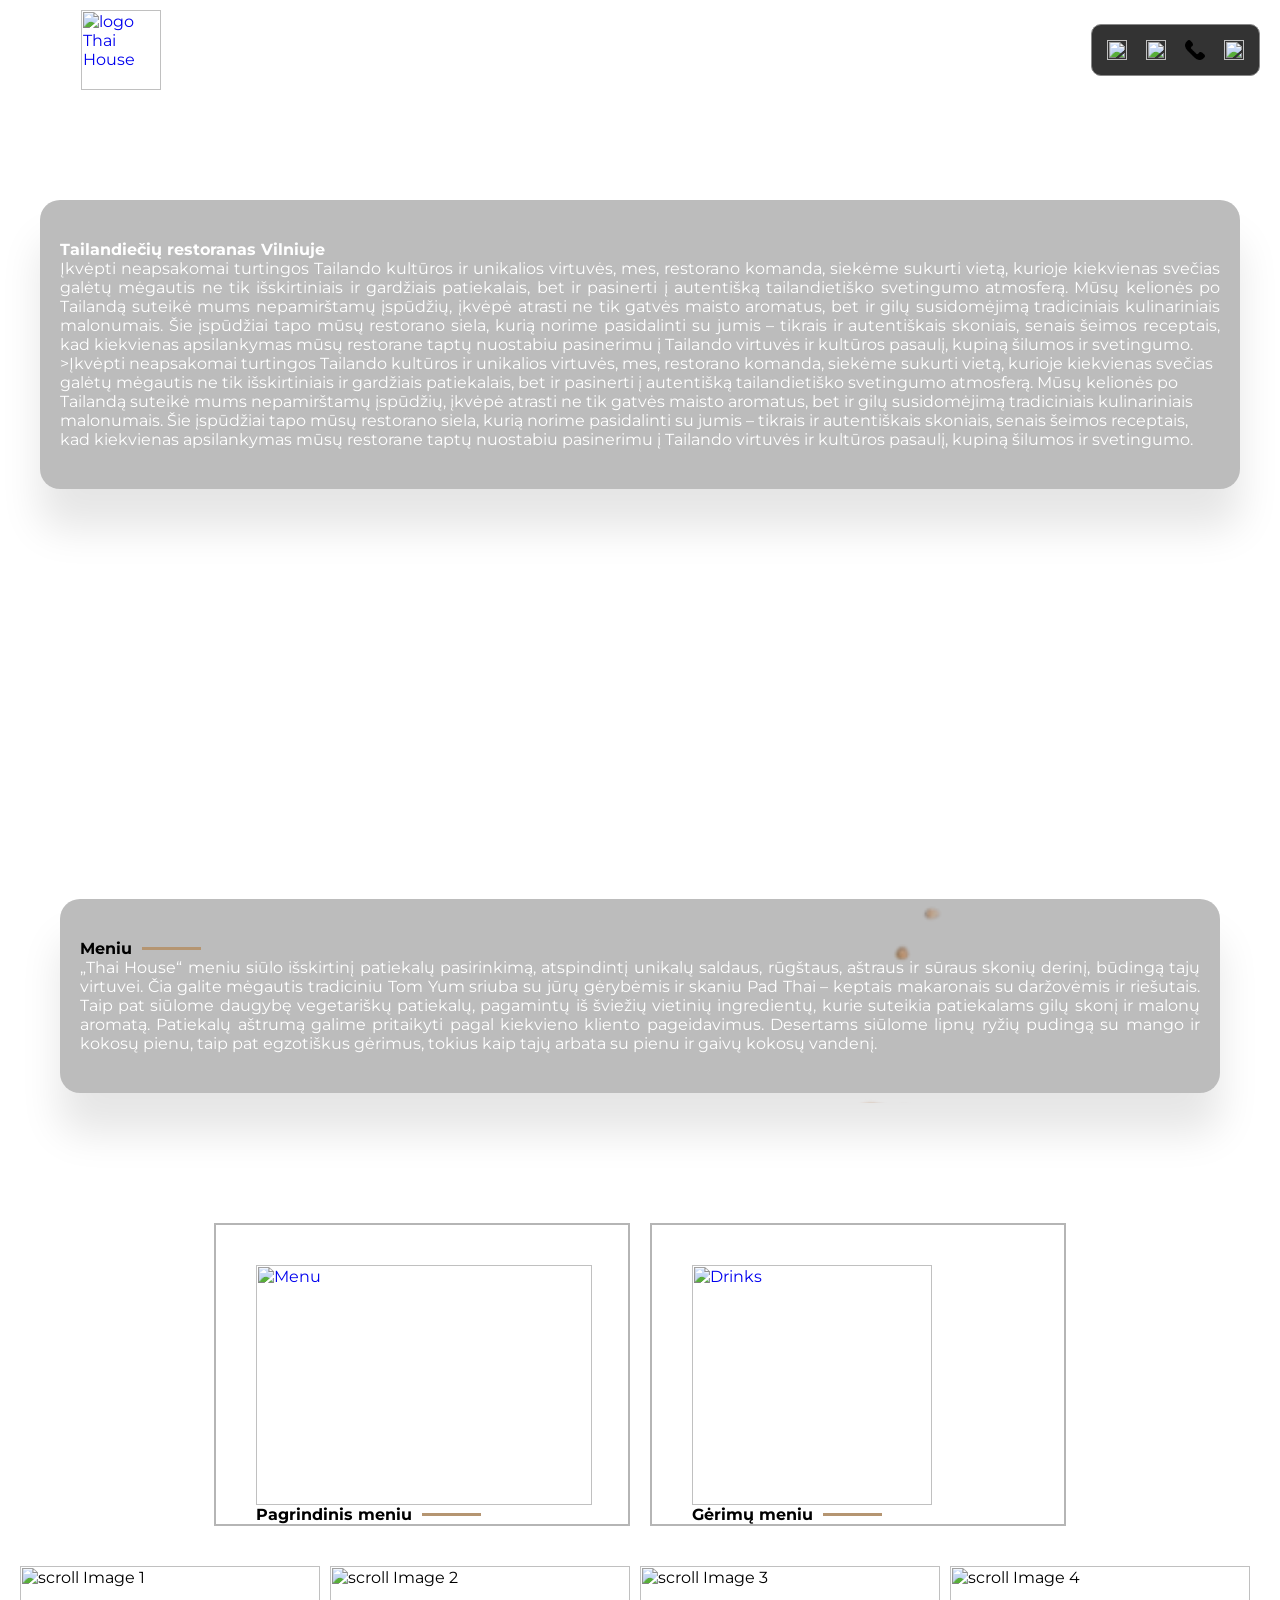
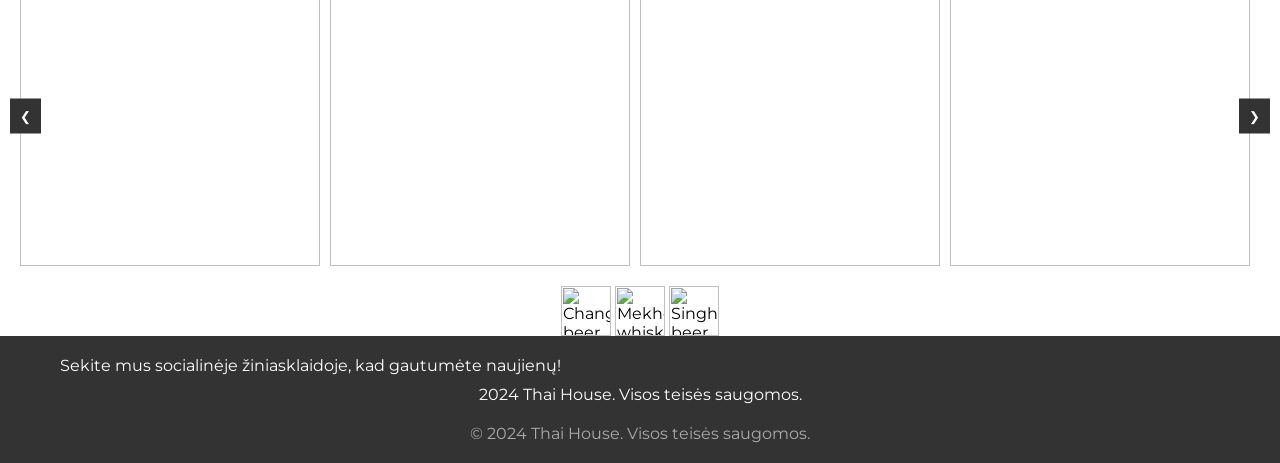
==== index.html @ 89f04e81 "Add files via upload" ====
<head>
	<meta charset="UTF-8">
	<meta name="viewport" content="width=device-width, initial-scale=1.0">
	<link href="https://fonts.googleapis.com/css?family=Montserrat:100,200,300,400,500,600,700,800,900&display=swap" rel="stylesheet" />
	<meta name="description" content="Thai House - Restoranas tailandietiško maisto Vilniuje">
	<link rel="icon" href="img/logo.png" type="image/x-icon">
	<title>Thai House - Tailandietiška virtuvė Vilniuje</title>
	<link rel="stylesheet" href="style.css/style.css">
</head>
<body>
	<div class="container">
		 <header class="header">
			<div class="backcontainer">
			  <div class="header-container">
					<nav class="menu">
						<div class="language-switcher">
							<select id="language" onchange="changeLanguage(this.value)">
							  <option value="lt">LT</option>
							  <option value="en">EN</option>
							  <option value="ua">UA</option>
							</select>
						 </div>
						 <a href="index.html" class="logo">
							  <img src="img/logo.png" alt="logo Thai House" width="80" height="80">
						 </a>
						 <div class="burger" id="burger">
							  <div class="line"></div>
							  <div class="line"></div>
							  <div class="line"></div>
						 </div>



						 <div class="modal" id="contact-modal">
							  <div class="modal-content">
									<span class="close-button">&times;</span>
									<img src="img/logo.png" alt="Logo" class="modal-logo" width="100" height="100">
									<h3 data-i18n="contact-information" id="contact-information">Kontaktinė informacija</h3>
									<a href="tel:068349830" class="image-link-tel" aria-label="Number Thai House">
										 <img src="img/tel.png" alt="tel" width="20" height="20">068349830
									</a>
									<p>Email: <a href="mailto:info@thaihouse.lt">info@thaihouse.lt</a></p>
									<p data-i18n="Address-Vilnius"> Adresas Vilnius
										 <a href="https://www.google.com/maps?q=Naugarduko+g.+12,+Vilnius,+03225+Vilniaus+m.+sav." target="_blank">
											  Naugarduko g. 12, Vilnius, 03225 Vilniaus m. sav.
										 </a>
									</p>

						
									 
									<!-- <p>Adresas Kaunas:
										 <a href="https://www.google.com/maps?q=Pramon%C4%97s+pr.+16a,+LT-51186,+Kaunas" target="_blank">
											  Pramonės pr. 16a, LT-51186, Kaunas
										 </a>
									</p> -->
							  </div>
						 </div>
						 <div class="modal" id="hours-modal">
							  <div class="modal-content">
									<span class="close-button">&times;</span>
									<img src="img/logo.png" alt="Logo" class="modal-logo" width="100" height="100">
									<h3 data-i18n="working-hours">Darbo Valandos</h3>
									<table class="table">
										 <tr>
											  <th data-i18n="day">Diena</th>
											  <th data-i18n="working-hours">Darbo laikas</th>
										 </tr>
										 <tr>
											  <td data-i18n="monday">Pirmadienis</td>
											  <td data-i18n="closed">Uždaryta</td>
										 </tr>
										 <tr>
											  <td data-i18n="tuesday">Antradienis</td>
											  <td>11:00 – 22:00</td>
										 </tr>
										 <tr>
											  <td data-i18n="wednesday">Trečiadienis</td>
											  <td>11:00 – 22:00</td>
										 </tr>
										 <tr>
											  <td data-i18n="thursday">Ketvirtadienis</td>
											  <td>11:00 – 22:00</td>
										 </tr>
										 <tr>
											  <td data-i18n="friday">Penktadienis</td>
											  <td>11:00 – 23:00</td>
										 </tr>
										 <tr>
											  <td data-i18n="saturday">Šeštadienis</td>
											  <td>12:00 – 23:00</td>
										 </tr>
										 <tr> 
											  <td data-i18n="sunday">Sekmadienis</td>
											  <td>12:00 – 22:00</td>
										 </tr>
									</table>
							  </div>
						 </div>
						 
						 <ul class="menu-list" id="menu-list">
							<li class="menu-item">
								 <a href="#section1" id="menu" class="menu-link" data-i18n="menu-tr" aria-haspopup="false">Meniu</a>
							</li>
							<li class="menu-item">
								 <a href="https://wolt.com/lt/ltu/vilnius/restaurant/thai-house-naugarduko-g?srsltid=AfmBOoqIF9NFs0poB563ukx4mNWUPhQnRxaYkJNheM5_4zNECgmeVlAz" class="menu-link" target="_blank" rel="noopener noreferrer" data-i18n="delivery" >Pristatymas</a>
							</li>
							<li class="menu-item">
								 <a href="javascript:void(0)" data-i18n="reserve-table" class="menu-link">Rezervuoti staliuką</a>
							</li>
							<li class="menu-item">
								 <a href="#" id="working-hours-link" data-i18n="working-hours" class="menu-link">Darbo valandos</a>
							</li>
							<li class="menu-item">
								 <a href="#" id="contacts-link" data-i18n="contacts" class="menu-link">Kontaktai</a>
							</li>
					  </ul>
					  
<!-- Modalinis langas -->
<div id="myModal" class="modal">
	<div class="modal-content">
		 <span class="close">&times;</span>
		 <h2 data-i18n="contact-us">Palikite savo duomenis, mes jums paskambinsime</h2>

		 <form id="orderForm">
			  <input type="hidden" name="access_key" value="1c6eaf83-059e-42bc-b080-46480c88fcb2">

			  <div class="input-container">
					<label class="label-modal" data-i18n="name" for="fullName">Vardas:</label>
					<div class="image-container">
						 <img class="modal-img" src="img/modal/Vectorman.png" alt="man">
					</div>
					<input type="text" id="fullName" name="fullName" required>
			  </div>

			  <div class="input-container">
					<label class="label-modal" data-i18n="phone" for="phone">Telefonas:</label>
					<div class="image-container">
						 <img class="modal-img" src="img/modal/Vectorph.png" alt="phone">
					</div>
					<input type="tel" id="phone" name="phone" required>
			  </div>

			  <div class="input-container">
					<label class="label-modal" data-i18n="email" for="email">El. paštas:</label>
					<div class="image-container">
						 <img class="modal-img" src="img/modal/Vectoremail.png" alt="email">
					</div>
					<input type="email" id="email" name="email">
			  </div>

			  <div class="input-container input-container-coment">
					<label class="label-modal" data-i18n="your-coment" for="comment">Komentaras:</label>
					<textarea id="comment" name="comment" rows="4" placeholder="Įveskite tekstą"></textarea>
			  </div>

			  <label class="checkbox-label">
					<input data-i18n="Newsletter" type="checkbox" id="agreement" name="agreement" required>
					Sutinku su naujienlaiškio sąlygomis
			  </label>

			  <button class="category-button category-button-modal" data-i18n="submit" type="submit">Pateikti</button>
		 </form>

		 <div data-i18n="submitDone" id="successMessage">Pateikta!</div>
		 <p id="responseMessage"></p>
	</div>
</div>

					  
						 <div class="bar">
							  <a href="https://www.google.com/maps/place/THAI+HOUSE+Vilnius/@54.6770219,25.2739765,17z/data=!3m1!4b1!4m6!3m5!1s0x46e7196283d1f5af:0xc9c9062450026c8f!8m2!3d54.6770219!4d25.2765514!16s%2Fg%2F11fl5nqrv7?entry=ttu&g_ep=EgoyMDI0MTAyMi4wIKXMDSoASAFQAw%3D%3D" class="image-link-geo" aria-label="Mūsų geografinė vieta">
									<img src="img/geo.png" alt="geo" width="20" height="20">
							  </a>
							  <a href="https://www.instagram.com/thaihouse.lt/" class="image-link-instagram" aria-label="Instagram Thai House" target="_blank" rel="noopener noreferrer">
									<img src="img/insta.png" alt="Instagram" width="20" height="20">
							  </a>
							  <a href="tel:068349830" class="image-link-tel" aria-label="Number Thai House">
									<img src="img/tel.png" alt="tel" width="20" height="20">
							  </a>
							  <a href="https://www.facebook.com/ThaiHouse.lt/" class="image-link-facebook" aria-label="facebook Thai House" target="_blank" rel="noopener noreferrer">
									<img src="img/facebook.png" alt="facebook" width="20" height="20">
							  </a>
						 </div>
			  </div>
		 </header>
		 <main>
			  <section class="about">
					<h2 id="about-title" data-i18n="about-title">Tailandiečių restoranas Vilniuje</h2>
					<p id="about-description" data-i18n="about-description"></p> >Įkvėpti neapsakomai turtingos Tailando kultūros ir unikalios virtuvės, mes, restorano komanda, siekėme sukurti vietą, kurioje kiekvienas svečias galėtų mėgautis ne tik išskirtiniais ir gardžiais patiekalais, bet ir pasinerti į autentišką tailandietiško svetingumo atmosferą. Mūsų kelionės po Tailandą suteikė mums nepamirštamų įspūdžių, įkvėpė atrasti ne tik gatvės maisto aromatus, bet ir gilų susidomėjimą tradiciniais kulinariniais malonumais. Šie įspūdžiai tapo mūsų restorano siela, kurią norime pasidalinti su jumis – tikrais ir autentiškais skoniais, senais šeimos receptais, kad kiekvienas apsilankymas mūsų restorane taptų nuostabiu pasinerimu į Tailando virtuvės ir kultūros pasaulį, kupiną šilumos ir svetingumo.
					</p>
			  </section>
			  <section class="about-menu">
					<div class="about menu-th">
						 <div class="menu-header capital">
							  <h2 data-i18n="menu-tr" id="menu">Meniu</h2>
							  <div class="line"></div>
						 </div>
						 <p data-i18n="about-menu-text" id="about-menu-text">„Thai House“ meniu siūlo išskirtinį patiekalų pasirinkimą, atspindintį unikalų saldaus, rūgštaus, aštraus ir sūraus skonių derinį, būdingą tajų virtuvei. Čia galite mėgautis tradiciniu Tom Yum sriuba su jūrų gėrybėmis ir skaniu Pad Thai – keptais makaronais su daržovėmis ir riešutais. Taip pat siūlome daugybę vegetariškų patiekalų, pagamintų iš šviežių vietinių ingredientų, kurie suteikia patiekalams gilų skonį ir malonų aromatą. Patiekalų aštrumą galime pritaikyti pagal kiekvieno kliento pageidavimus. Desertams siūlome lipnų ryžių pudingą su mango ir kokosų pienu, taip pat egzotiškus gėrimus, tokius kaip tajų arbata su pienu ir gaivų kokosų vandenį.
						 </p>
					</div>
			  </section>
			  <section id="section1" class="our-menu">
					<div class="rectangle">
						 <a class="bar-menu" href="bar.html">
							  <img src="img/Menu-img.png" alt="Menu" height="240" width="336">
						 </a>
						 <div class="menu-header second">
							  <h2 data-i18n="main-menu">Pagrindinis meniu</h2>
							  <div class="line"></div>
						 </div>
					</div>
					<div class="rectangle">
						 <a class="bar-kitchen" href="menu.html">
							  <img src="img/drinks.png" alt="Drinks" height="240">
						 </a>
						 <div class="menu-header second">
							  <h2 data-i18n="drinks">Gėrimų meniu</h2>
							  <div class="line"></div>
						 </div>
					</div>
			  </section>
			  <section class="scroll-container" id="scrollContainer">
					<button class="scroll-button scroll-left">&#10094;</button>
					<div class="scroll-content" style="overflow: auto; white-space: nowrap;">
						 <img src="scroll-container/scroll1.jpg" alt="scroll Image 1" width="300" height="300">
						 <img src="scroll-container/scroll2.jpg" alt="scroll Image 2" width="300" height="300">
						 <img src="scroll-container/scroll3.jpg" alt="scroll Image 3" width="300" height="300">
						 <img src="scroll-container/scroll4.jpg" alt="scroll Image 4" width="300" height="300">
						 <img src="scroll-container/scroll5.jpg" alt="scroll Image 5" width="300" height="300">
						 <img src="scroll-container/scroll6.jpg" alt="scroll Image 6" width="300" height="300">
						 <img src="scroll-container/scroll7.jpg" alt="scroll Image 7" width="300" height="300">
						 <img src="scroll-container/scroll8.jpg" alt="scroll Image 8" width="300" height="300">
						 <img src="scroll-container/scroll9.jpg" alt="scroll Image 9" width="300" height="300">
						 <img src="scroll-container/scroll10.jpg" alt="scroll Image 10" width="300" height="300">
					</div>
					<button class="scroll-button scroll-right">&#10095;</button>
			  </section>
			  <div class="drinks-logo">
					<img src="img/chang.jpg" alt="Chang beer logo" width="50">
					<img src="img/mekhong.png" alt="Mekhong whiskey logo" width="50">
					<img src="img/Singha.webp" alt="Singha beer logo" width="50">
			  </div>
		 </main>
		</div>
		 <footer class="footer">
			  <div class="footer-content">
					<p data-i18n="social-media">Sekite mus socialinėje žiniasklaidoje, kad gautumėte naujienų!</p>
					<div class="footer-links">
						 <a href="#" data-i18n="about-us" id="open-modal">Apie mus</a>
						 <div class="modal" id="contact-about">
							  <div class="modal-content">
									<span class="close-button">&times;</span>
									<p data-i18n="vision">
										 Tailandietiško restorano „Thai House“ savininkas svajoja sukurti unikalią erdvę, kurioje svečiai galėtų mėgautis autentiška Tailando atmosfera.
										 <br> Siekiama pasiūlyti autentiškus tailandietiškus patiekalus, pagamintus iš šviežių vietinių ingredientų, kad kiekvienam svečiui būtų suteikta
										 <br> autentiška tajų virtuvės patirtis.
										 <br> Jo idėjos apima:
									</p>
							  </div>
						 </div>
					</div>
			  </div>
			  <div class="footer-bottom" data-i18n="rights">
				&copy; 2024 Thai House. Visos teisės saugomos.
		  </div>
		  
	</div>
	</footer>
	<script src="js/script.js"></script>
	<script src="js/language.js"></script>
	</div>
</body>

</html>
---- style.css/style.css ----
*,
*::before,
*::after {
    padding: 0;
    margin: 0;
    border: 0;
    box-sizing: border-box;
}

a {
    text-decoration: none;
}

ul,
ol,
li {
    list-style: none;
}

img {
    vertical-align: top;
}

h1,
h2,
h3,
h4,
h5,
h6 {
    font-weight: inherit;
    font-size: inherit;
}

html,
body {
    font-family: 'Montserrat';
    height: 100%;
    margin: 0;
    display: flex;
    flex-direction: column;
    background-image: url(../img/back.png);
    background-size: cover;
    background-position: center;
    background-repeat: no-repeat;
    min-height: 100vh;
    width: 100%;
}

.header {
    position: fixed;
    top: 0;
    width: 100%;
    z-index: 10;
    padding: 0;
    margin: 0;
}


.header-container {
    padding: 0;
    margin: 0;
    width: 100%;
    height: 100%;
}
/* ============================================================================================================ */
:root {
	--primary-color: #3498db; /* Основной цвет */
	--secondary-color: #2ecc71; /* Вторичный цвет */
	--color-menu-link: #fff;
	--color-menu-link-hover: #B59571;;
	--font-size: 16px; /* Размер шрифта */
	--font-size-big:28px /* Размер шрифта большой*/
	--padding: 10px; /* Отступ */
}







/* ============================================================================================================ */
.menu {
    position: fixed;
    top: 0;
    width: 100%;
    z-index: 9;
    background-color: transparent;
    display: flex;
    justify-content: space-between;
    align-items: center;
    padding: 10px 20px;
    transition: background-color 0.3s ease;
}

.menu.scrolled {
    background-color: #333333;
}

.language-switcher label {
    margin-right: 5px;
}

.language-switcher select {
    padding: 10px;
    border: 2px solid transparent;
    border-radius: 0;
    background-color: transparent;
    color: var(--color-menu-link);
    font-size: var(--font-size);
    appearance: none;
    outline: none;
    z-index: 7;
}

.language-switcher select:hover {
    background-color: rgba(0, 0, 0, 0.1);
}

.language-switcher select:focus {
    border-color: #007bff;
    box-shadow: 0 0 5px rgba(0, 123, 255, 0.5);
}


.menu-list {
    display: flex;
    justify-content: space-around;
    /* Элементы будут равномерно распределены */
    align-items: center;
    /* Вертикальное выравнивание по центру */
    list-style-type: none;
    padding: 0;
    margin: 0;
    flex-direction: row;
    /* Горизонтальное расположение */
}



.menu-item {
    margin: 0 15px;
    /* Отступы между элементами */
    padding: 10px;
}

.menu-link {
    color: var(--color-menu-link);
    text-decoration: none;
    padding: 10px 15px;
    display: block;
    background-color: transparent;
}

.menu-link:hover {
    color: var(--color-menu-link-hover);
}

.burger {
    display: none;
    flex-direction: column;
    cursor: pointer;
    z-index: 7;
}

.burger .line {
    height: 3px;
    width: 25px;
    background-color: var(--color-menu-link);
    margin: 4px 0;
}

.image-link-geo img,
.image-link-instagram img,
.image-link-tel img,
.logo img {
    transition: 0.3s ease;
}

.image-link-geo:hover img {
    content: url(../img/geo2.png);
}

.image-link-instagram:hover img {
    content: url(../img/insta2.png);
}

.image-link-tel:hover img {
    content: url(../img/tel2.png);
}

.image-link-facebook:hover img {
    content: url(../img/facebook2.png);
}

.logo:hover img {
    content: url(../img/logo2.png);
}
/* Основные стили для модального окна */
.modal {
	display: none; /* Скрыто по умолчанию */
	position: fixed;
	z-index: 9;
	left: 0;
	top: 0;
	width: 100%;
	height: 100%;
	overflow: auto;
	background-color: rgba(0, 0, 0, 0.4); /* Полупрозрачный фон */
	transition: opacity 0.3s ease;
}

/* Логотип (если есть) */
.modal-logo {
	display: block;
	margin: 0 auto;
	max-width: 100%;
	height: auto;
	margin-bottom: 15px;
}

/* Контейнер модального окна */
.modal-content {
	display: flex;
	flex-direction: column;
	align-items: center;
	justify-content: center;
	text-align: center;
	color: #fff; /* Белый цвет текста */
	background-color: #333; /* Темный фон */
	margin: 15% auto;
	padding: 20px;
	border: 1px solid #888;
	width: 80%;
	max-width: 500px;
	box-shadow: 0 5px 15px rgba(0, 0, 0, 0.3);
	animation: slide-in 0.5s ease;
	position: relative;
}

/* Заголовок в модальном окне */
.modal-content h2 {
	color: #e3e3e3; /* Светлый цвет заголовка */
	font-size: 22px;
	text-align: center;
	margin: 15px 0;
}

/* Кнопка закрытия */
.close {
	color: #aaa;
	font-size: 28px;
	font-weight: bold;
	position: absolute;
	top: 10px;
	right: 15px;
	cursor: pointer;
}

.close:hover,
.close:focus {
	color: #fff;
	text-decoration: none;
}

/* Стили для формы */
.input-container {
	display: flex;
	align-items: center;
	margin-bottom: 15px;
}

.label-modal {
	font-size: 14px;
	color: #bbb;
	margin-right: 10px;
}

.image-container {
	margin-right: 10px;
}

.modal-img {
	width: 24px;
	height: 24px;
	object-fit: contain;
}

/* Поля ввода (без textarea) */
input[type="text"], input[type="tel"], input[type="email"] {
	resize: none; /* Запрещает изменение размера */
	width: 100%;
	padding: 12px;
	font-size: 14px;
	border: 1px solid #ddd;
	border-radius: 4px;
	box-sizing: border-box;
	margin-top: 5px;
}

/* Стили для текстовой области */
textarea {
	resize: vertical; /* Разрешает изменение размера по вертикали */
	width: 100%;
	padding: 12px;
	font-size: 14px;
	border: 1px solid #ddd;
	border-radius: 4px;
	box-sizing: border-box;
	margin-top: 5px;
}


.input-container-coment {
	margin-bottom: 20px;
}

/* Стили для чекбокса */
.checkbox-label {
	font-size: 14px;
	color: #bbb;
	display: flex;
	align-items: center;
	margin-bottom: 20px;
}

.checkbox-label input {
	margin-right: 10px;
}

/* Кнопка отправки */
.category-button-modal {
	background-color: #28a745;
	color: #fff;
	padding: 12px 20px;
	border: none;
	border-radius: 4px;
	font-size: 16px;
	width: 100%;
	cursor: pointer;
	transition: background-color 0.3s ease;
}

.category-button-modal:hover {
	background-color: #218838;
}

/* Сообщение об успехе */
#successMessage {
	color: #28a745;
	font-size: 18px;
	text-align: center;
	display: none;
}

/* Сообщение об ошибке или ответе */
#responseMessage {
	color: #e3e3e3;
	font-size: 14px;
	text-align: center;
	margin-top: 10px;
}

/* Анимация появления */
@keyframes slide-in {
	0% {
		 transform: translateY(-50px);
		 opacity: 0;
	}
	100% {
		 transform: translateY(0);
		 opacity: 1;
	}
}


main {
    flex: 1;
    display: flex;
    flex-direction: column;
    align-items: center;
    padding-top: 100px;
}

h2 {
    font-size: var(--font-size-big);
    font-weight: bold;
}

p {
    font-weight: 400;
    font-size: var(--font-size);
}

.about {
    position: relative;
    background-color: rgba(34, 33, 33, 0.3);
    padding: 40px;
    max-width: 800px;
    border-radius: 20px;
    box-shadow: 0 40px 40px rgba(0, 0, 0, 0.10);
    color: var(--color-menu-link);
    margin-top: 100px;
}

.memu-th {
    background-color: transparent;
}

.bar {
    border: 1px solid #888;
    padding: 15px;
    background-color: #333333;
    border-radius: 10px;
    height: 100%;
    box-sizing: border-box;
}

.bar a {
    margin-right: 15px;
}

.bar a:last-child {
    margin-right: 0;
}

.about-menu {
    background-image: url(../img/back2.jpg);
    background-size: cover; 
    background-repeat: no-repeat;
    font-weight: 600;
    font-size: var(--font-size);
    display: flex;
    flex-direction: column;
    gap: 10px;
    padding: 10px;
    margin-top: 300px;
    margin-bottom: 100px;
    align-self: flex-start;
}

.about-menu-text {
    color: black;
}

.menu-header {
    display: flex;
    align-items: center;
    gap: 10px;
}

.line {
    width: 59px;
    height: 3px;
    background-color: #B59571;
}

.capital {
    color: black;
}

.our-menu {
    display: flex;
    gap: 20px;
    justify-content: center;
    align-items: center;
    z-index: 8;
}

.rectangle {
    padding-top: 40px;
    padding-left: 40px;
    background-color: transparent;
    border: 2px solid #B5B5B5;
    margin: 20px auto;
    width: 416px;
}

.our-menu .rectangle {
    transition: transform 0.3s ease, opacity 0.3s ease;
}

.our-menu .rectangle:hover {
    transform: scale(1.005);
    opacity: 0.9;
}

.our-menu .rectangle img {
    transition: transform 0.3s ease;
}

.our-menu .rectangle:hover img {
    transform: scale(1.05);
}

footer {
    background-color: #333333;
    color: var(--color-menu-link);
    padding: 20px;
    text-align: center;
    font-size: var(--font-size);
    position: relative;
    box-sizing: border-box;
    z-index: 5;
}

.footer-logo {
    margin-bottom: 10px;
}

.footer-links {
    margin: 10px 0;
}

.footer-links a {
    color: var(--color-menu-link);
    text-decoration: none;
    margin: 0;
    transition: color 0.3s ease;
}

.footer-links a:hover {
    color: var(--color-menu-link-hover);
}

.footer-bottom {
    margin-top: 20px;
    font-size: var(--font-size);
    color: #aaa;
}

/*=============================================================================================================================*/
.scroll-container {
    position: relative;
    overflow-x: hidden;
    width: 100%;
    padding: 20px;
}

.scroll-container img {
    margin-right: 10px;
    object-fit: cover;
}

.scroll-content {
    display: flex;
    overflow-x: auto;
    scroll-behavior: smooth;
    white-space: nowrap;
}

.scroll-button {
    position: absolute;
    top: 50%;
    transform: translateY(-50%);
    background-color: #333333;
    color: white;
    border: none;
    padding: 10px;
    cursor: pointer;
    /* z-index: 10; */
    transition: background-color 0.3s, transform 0.3s;
}

.scroll-button:hover {
    background-color: #555555;
}

.scroll-left {
    position: absolute;
    left: 10px;
}

.scroll-button:active {
    background-color: #777777;
    transform: translateY(-50%) scale(0.95);
}

.scroll-right {
    position: absolute;
    right: 10px;
}

.about,
.about-menu,
.our-menu,
.footer-content {
    margin-left: auto;
    margin-right: auto;
    padding-left: 20px;
    padding-right: 20px;
    max-width: 1200px;
    box-sizing: border-box;
}

.about h1,
.about p,
.footer-content p {
    text-align: justify;
}

.container {
    width: 100%;
    box-sizing: border-box;
}

@media (max-width: 828px) {
    .burger {
        position: absolute;
        top: 50%;
        right: 30px;
        transform: translateY(-50%);
        display: flex;
        z-index: 7;
    }

    .menu-list {
        opacity: 0;
        overflow: hidden;
        transition: max-height 0.5s ease, opacity 0.5s ease;
      }
      

    .burger.active .line:nth-child(1) {
        transform: rotate(45deg) translate(5px, 11px);
      }
      
      .burger.active .line:nth-child(2) {
        opacity: 0;
      }
      
      .burger.active .line:nth-child(3) {
        transform: rotate(-45deg) translate(5px, -10px);
      }
      
      .line {
        transition: transform 0.3s ease, opacity 0.3s ease;
      }
      

    .header-container {
        align-items: center;
        padding: 20px 0;
        display: flex;
        justify-content: center;
        /* Центрирование по горизонтали */
        align-items: center;
        /* Центрирование по вертикали */
        height: 100px;
        /* Задайте нужную высоту контейнера */
    }
    .bar{
        display: none;
    }

    .menu {
        margin: 0;
        padding: 0;
        display: flex;
        flex-direction: column;
        align-items: center;
    }

    .language-switcher {
        position: absolute;
        top: 17px;
        left: 30px;

    }

    .logo img {
        display: block;
        max-width: 100%;
        /* Чтобы логотип был адаптивным */
        height: auto;
        /* Сохраняем пропорции изображения */
    }

    .menu-list {
        transition: opacity 0.3s ease, transform 0.3s ease;
        opacity: 0;
        transform: translateY(-20px);
        flex-direction: column;
        display: none;
        gap: 10px;
        background-color: #333;
        position: absolute;
        left: 0;
        width: 100%;
    }
    

    .menu-list.active {
        display: flex;
        opacity: 1;
        transform: translateY(0);

    }

    .our-menu {
        margin-top: 300px;
        margin-bottom: 100px;
        flex-direction: column;
        gap: 20px;
    }

    .menu-item {
        margin-bottom: 10px;
    }

    .menu-link {
        top: 0px;
        text-decoration: none;
        color: white;
        padding: 10px;
        text-align: center;
        width: 100%;
        display: block;
        background-color: transparent;
        text-decoration: none;

    }

    .bar {
        display: flex; /* Устанавливает флекс-контейнер */
        justify-content: space-between; /* Распределяет элементы по ширине */
        align-items: center; /* Центрирует элементы по вертикали */
        max-height: 70px;
        width: 100%; /* Занимает всю ширину */
        position: fixed; /* Фиксирует блок внизу экрана */
        bottom: 0; /* Прижимает к низу */
        background-color: white; /* Задать цвет фона, если нужно */
        padding: 10px 25px 10px 25px; /* Отступы сверху и снизу */
        left: 0;
    }
   

    .modal-content {
        position: relative;
        background-color: #333;
        margin: 5% auto;
        padding: 20px;
        border: 1px solid #888;
        width: 80%;
        max-width: 500px;
        box-shadow: 0 5px 15px rgba(0, 0, 0, 0.3);
        border-radius: 8px;
        text-align: center;
    }

    .modal-content h3 {
        margin-top: 10px;
        font-size: var(--font-size-big);
        color: white;
    }

    .modal-content a {
        display: block;
        margin: 10px 0;
        font-size: var(--font-size);
        color: white;
        text-decoration: none;
    }

    .modal-content a:hover {
        text-decoration: underline;
    }

    .modal-logo {
        margin: 10px 0;
    }

    .image-link-tel {
        display: inline-flex;
        align-items: center;
        margin-top: 10px;
    }

    .image-link-tel img {
        margin-right: 5px;
    }

    .close-button {
        position: absolute;
        top: 15px;
        right: 15px;
        font-size: var(--font-size-big);
        font-weight: bold;
        color: #888;
        cursor: pointer;
    }

    .close-button:hover,
    .close-button:focus {
        color: white;
        text-decoration: none;
        cursor: pointer;
    }

    .about,
    .about-menu {
        margin-top: 35px;
        margin-bottom: 10px;
    }

    .footer {
        font-size: var(--font-size);
        background: #333333;
        padding: 20px 0;
        text-align: center;
    }

    .footer-content {
        max-width: 100%;
    }


    .footer-links a {
        margin: 0 10px;
        text-decoration: none;
        color: #333;
    }

    .footer-bottom {
        margin-top: 10px;
    }

    h1 {
        font-size: var(--font-size-big);
    }

    p {
        font-size: var(--font-size);
    }

    .modal-content {
        width: 90%;
    }
}
tr{
    color: white;
}
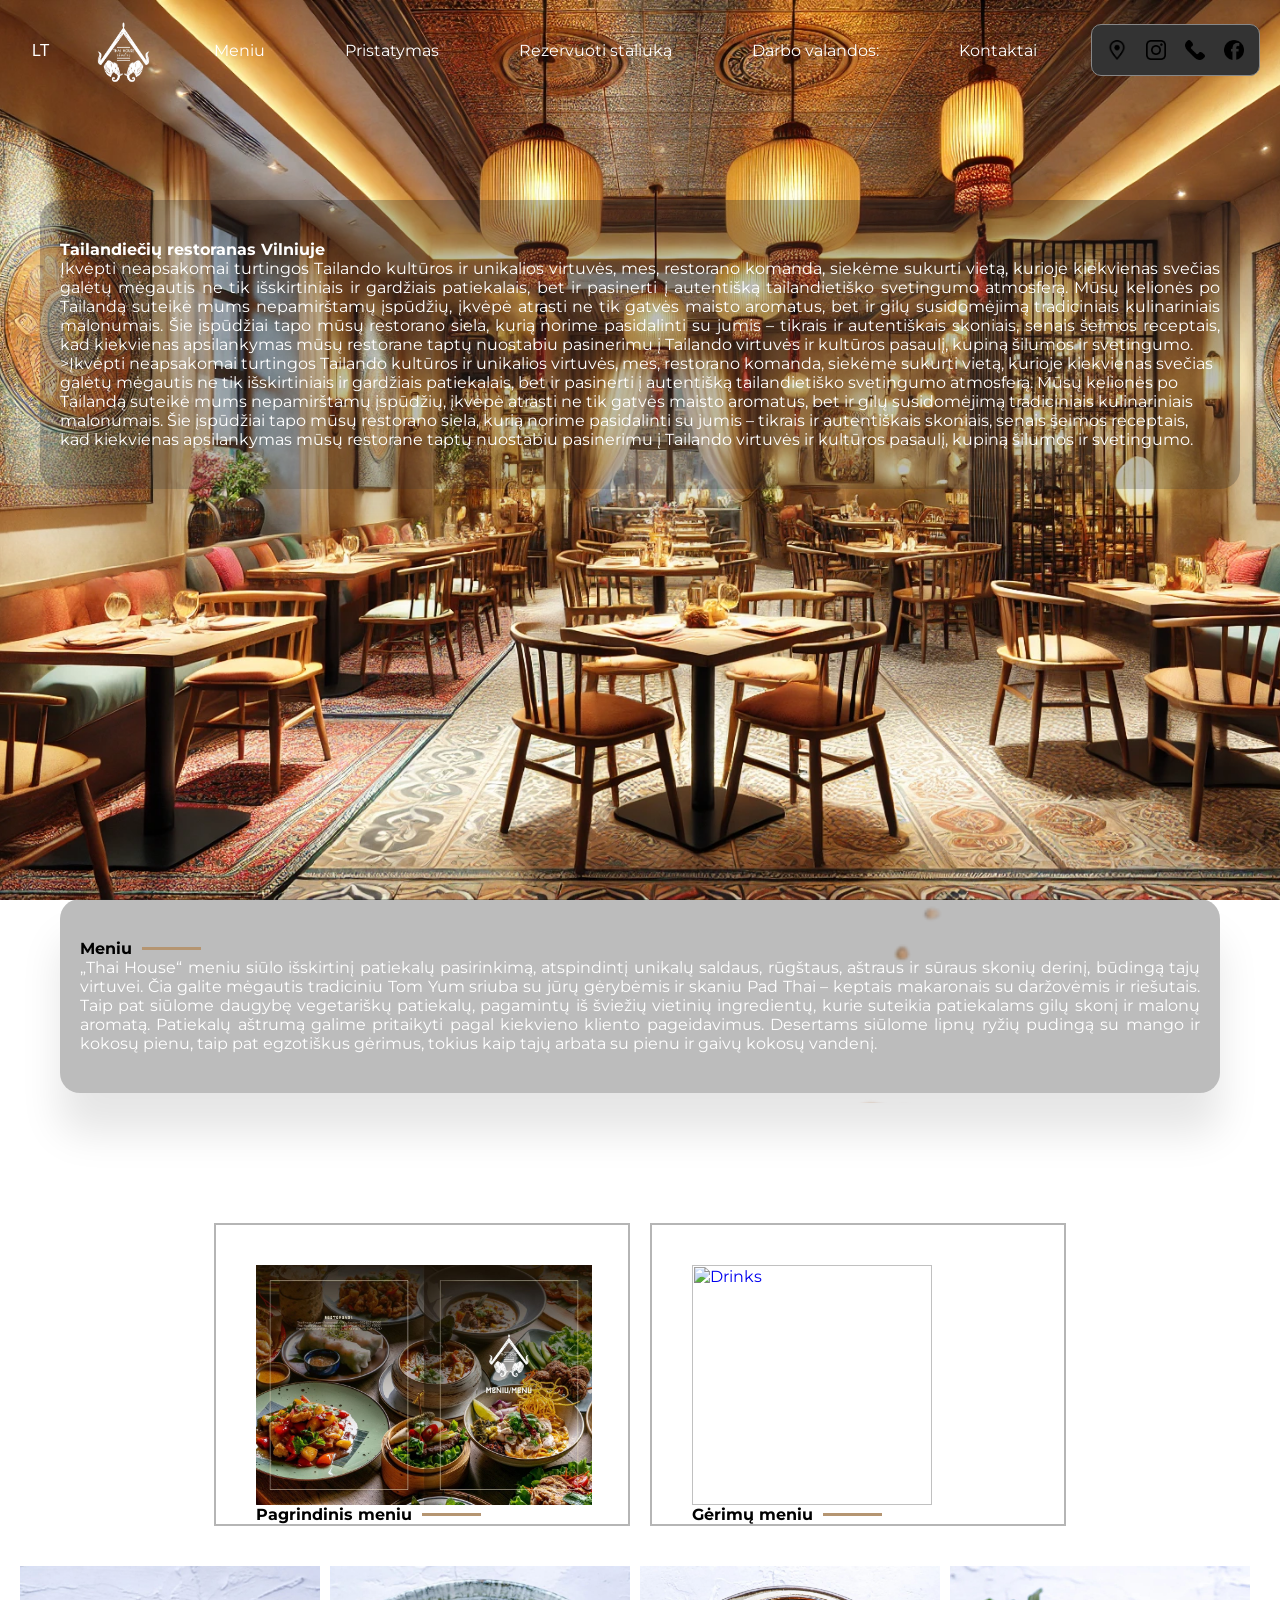
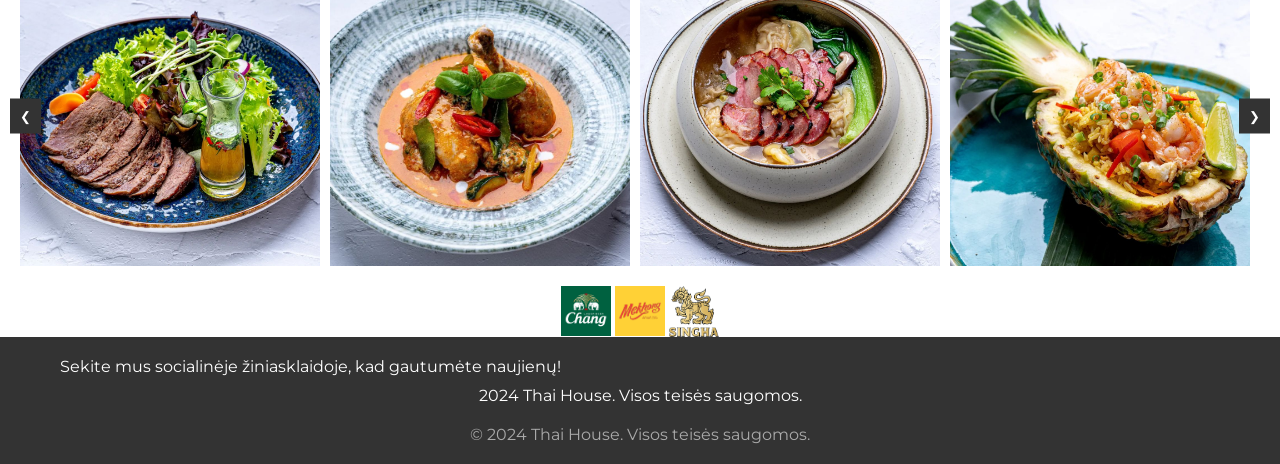
==== commit c2d41a68: "Update index.html" ====
--- a/index.html
+++ b/index.html
@@ -105,7 +105,7 @@
 								 <a href="https://wolt.com/lt/ltu/vilnius/restaurant/thai-house-naugarduko-g?srsltid=AfmBOoqIF9NFs0poB563ukx4mNWUPhQnRxaYkJNheM5_4zNECgmeVlAz" class="menu-link" target="_blank" rel="noopener noreferrer" data-i18n="delivery" >Pristatymas</a>
 							</li>
 							<li class="menu-item">
-								 <a href="javascript:void(0)" data-i18n="reserve-table" class="menu-link">Rezervuoti staliuką</a>
+								 <a href="javascript:void(0)" data-i18n="reserve-table" class="menu-link reserve-table">Rezervuoti staliuką</a>
 							</li>
 							<li class="menu-item">
 								 <a href="#" id="working-hours-link" data-i18n="working-hours" class="menu-link">Darbo valandos</a>
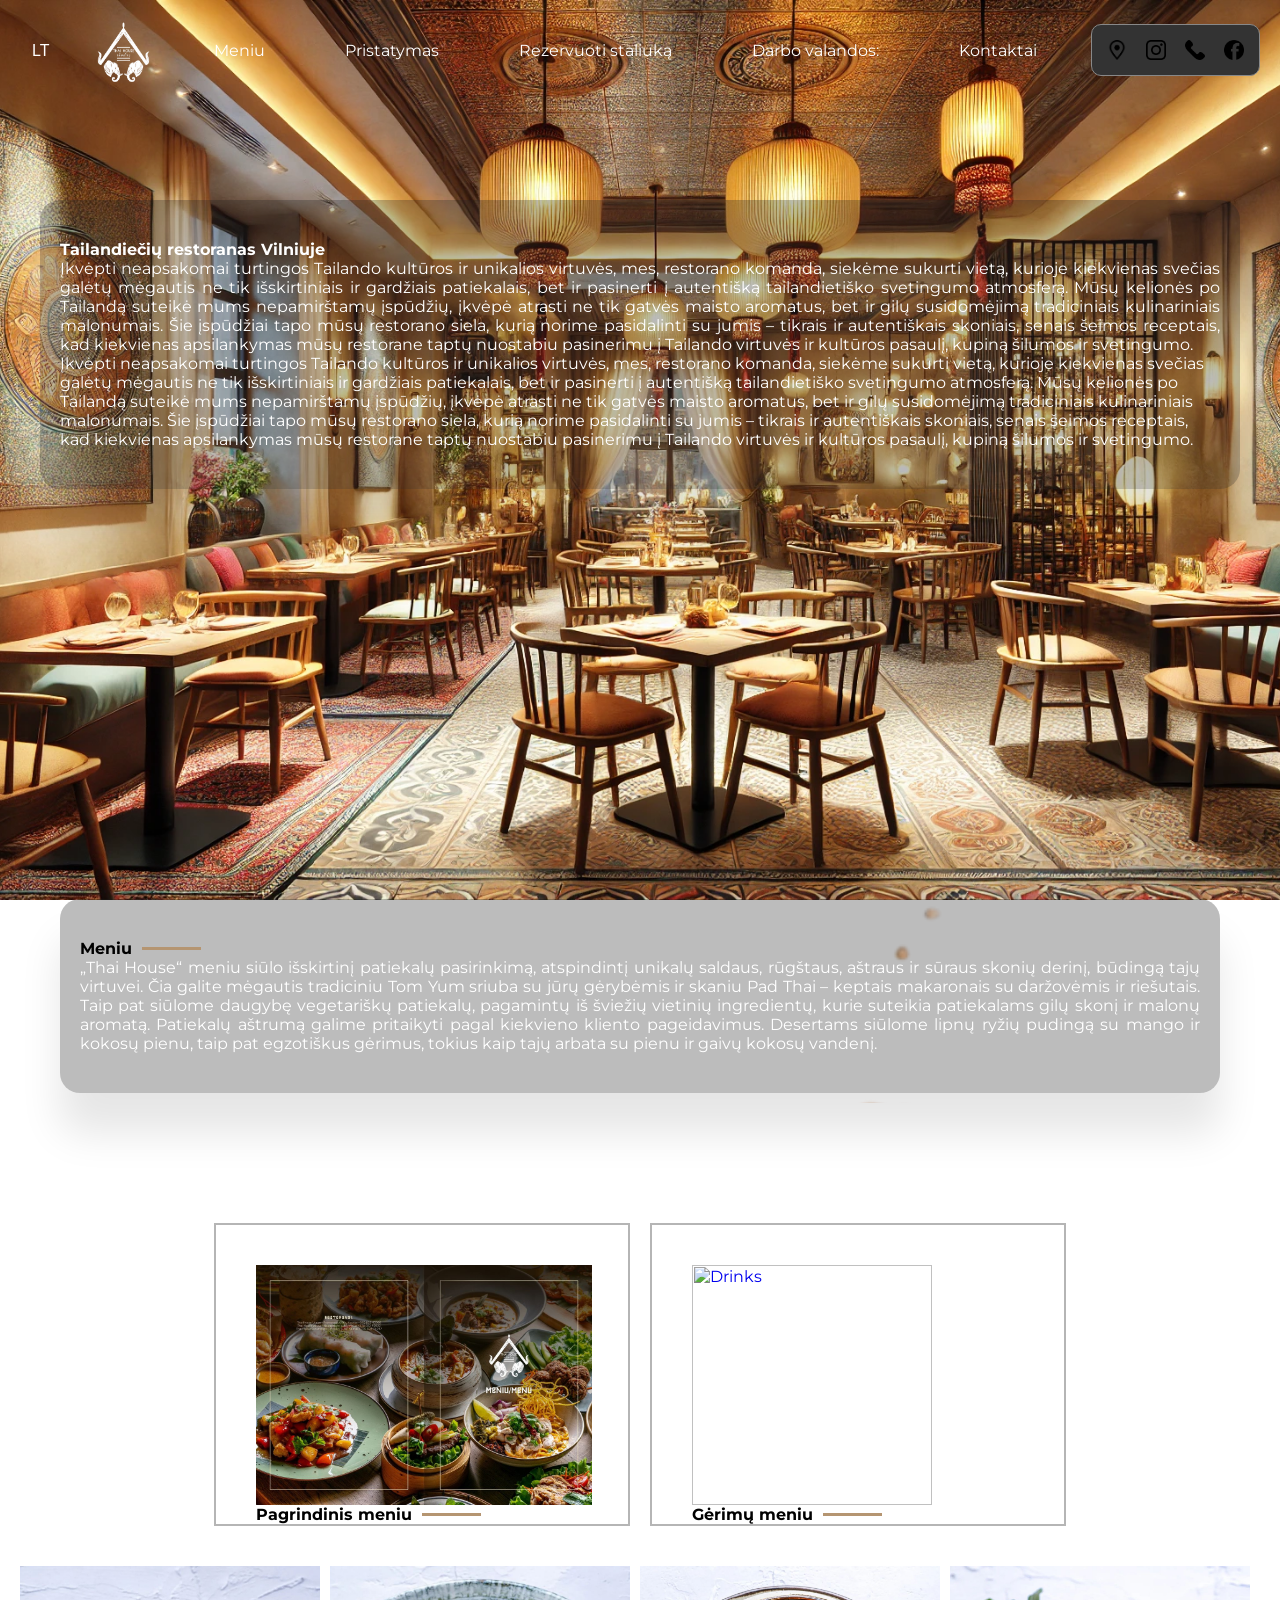
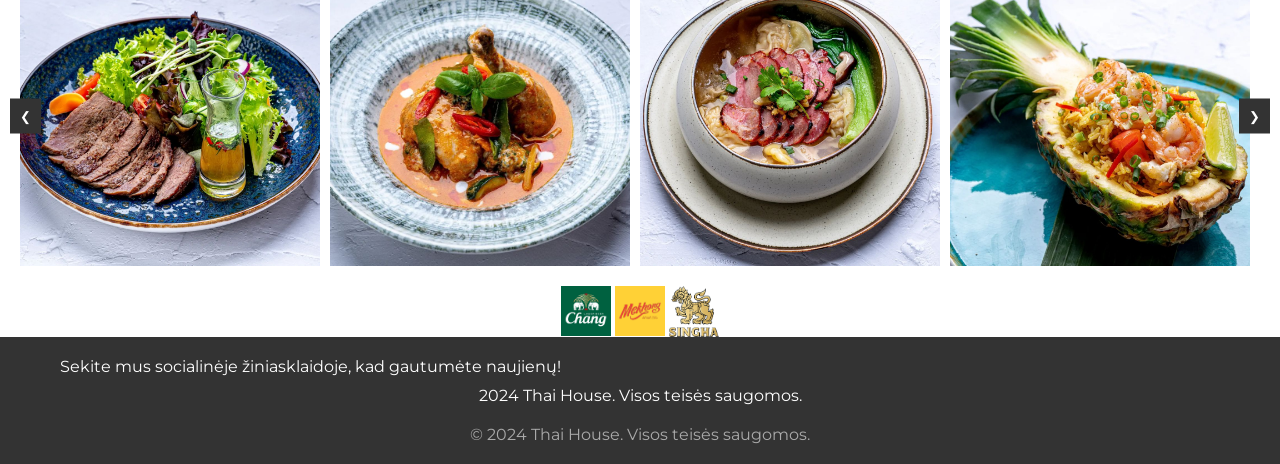
==== commit d0ee053e: "Update index.html" ====
--- a/index.html
+++ b/index.html
@@ -186,7 +186,7 @@
 		 <main>
 			  <section class="about">
 					<h2 id="about-title" data-i18n="about-title">Tailandiečių restoranas Vilniuje</h2>
-					<p id="about-description" data-i18n="about-description"></p> >Įkvėpti neapsakomai turtingos Tailando kultūros ir unikalios virtuvės, mes, restorano komanda, siekėme sukurti vietą, kurioje kiekvienas svečias galėtų mėgautis ne tik išskirtiniais ir gardžiais patiekalais, bet ir pasinerti į autentišką tailandietiško svetingumo atmosferą. Mūsų kelionės po Tailandą suteikė mums nepamirštamų įspūdžių, įkvėpė atrasti ne tik gatvės maisto aromatus, bet ir gilų susidomėjimą tradiciniais kulinariniais malonumais. Šie įspūdžiai tapo mūsų restorano siela, kurią norime pasidalinti su jumis – tikrais ir autentiškais skoniais, senais šeimos receptais, kad kiekvienas apsilankymas mūsų restorane taptų nuostabiu pasinerimu į Tailando virtuvės ir kultūros pasaulį, kupiną šilumos ir svetingumo.
+					<p id="about-description" data-i18n="about-description"></p>Įkvėpti neapsakomai turtingos Tailando kultūros ir unikalios virtuvės, mes, restorano komanda, siekėme sukurti vietą, kurioje kiekvienas svečias galėtų mėgautis ne tik išskirtiniais ir gardžiais patiekalais, bet ir pasinerti į autentišką tailandietiško svetingumo atmosferą. Mūsų kelionės po Tailandą suteikė mums nepamirštamų įspūdžių, įkvėpė atrasti ne tik gatvės maisto aromatus, bet ir gilų susidomėjimą tradiciniais kulinariniais malonumais. Šie įspūdžiai tapo mūsų restorano siela, kurią norime pasidalinti su jumis – tikrais ir autentiškais skoniais, senais šeimos receptais, kad kiekvienas apsilankymas mūsų restorane taptų nuostabiu pasinerimu į Tailando virtuvės ir kultūros pasaulį, kupiną šilumos ir svetingumo.
 					</p>
 			  </section>
 			  <section class="about-menu">
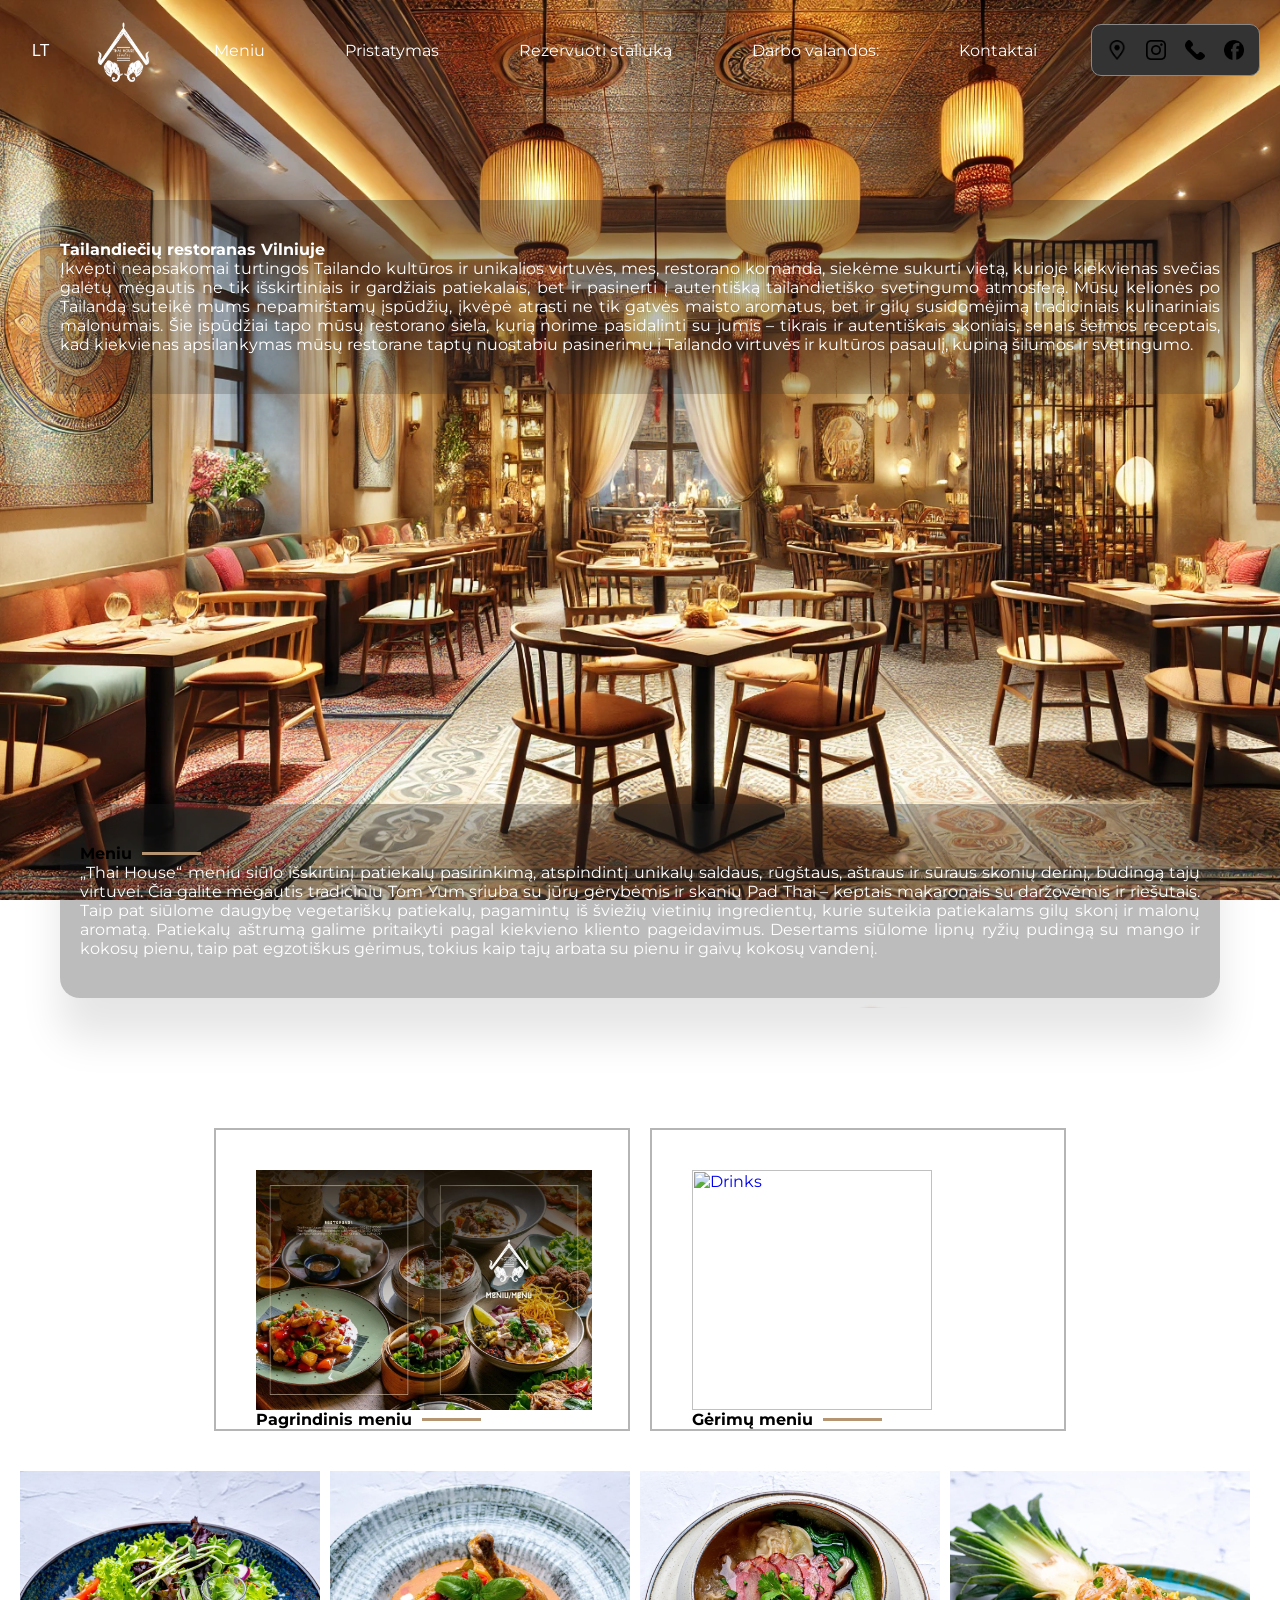
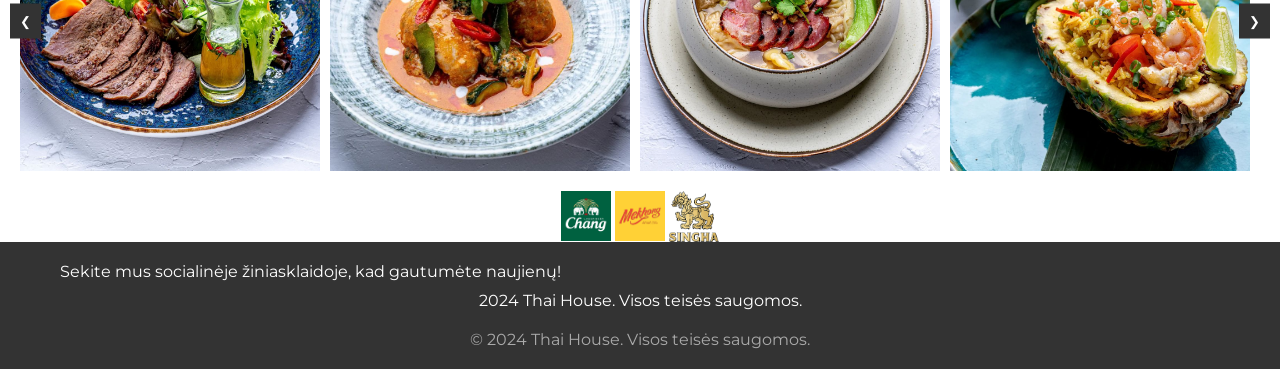
==== commit c2f0c6cd: "Update index.html" ====
--- a/index.html
+++ b/index.html
@@ -184,11 +184,11 @@
 			  </div>
 		 </header>
 		 <main>
-			  <section class="about">
-					<h2 id="about-title" data-i18n="about-title">Tailandiečių restoranas Vilniuje</h2>
-					<p id="about-description" data-i18n="about-description"></p>Įkvėpti neapsakomai turtingos Tailando kultūros ir unikalios virtuvės, mes, restorano komanda, siekėme sukurti vietą, kurioje kiekvienas svečias galėtų mėgautis ne tik išskirtiniais ir gardžiais patiekalais, bet ir pasinerti į autentišką tailandietiško svetingumo atmosferą. Mūsų kelionės po Tailandą suteikė mums nepamirštamų įspūdžių, įkvėpė atrasti ne tik gatvės maisto aromatus, bet ir gilų susidomėjimą tradiciniais kulinariniais malonumais. Šie įspūdžiai tapo mūsų restorano siela, kurią norime pasidalinti su jumis – tikrais ir autentiškais skoniais, senais šeimos receptais, kad kiekvienas apsilankymas mūsų restorane taptų nuostabiu pasinerimu į Tailando virtuvės ir kultūros pasaulį, kupiną šilumos ir svetingumo.
-					</p>
-			  </section>
+			<section class="about">
+				<h2 id="about-title" data-i18n="about-title">Tailandiečių restoranas Vilniuje</h2>
+				<p id="about-description" data-i18n="about-description"></p>
+			 </section>
+			 
 			  <section class="about-menu">
 					<div class="about menu-th">
 						 <div class="menu-header capital">
